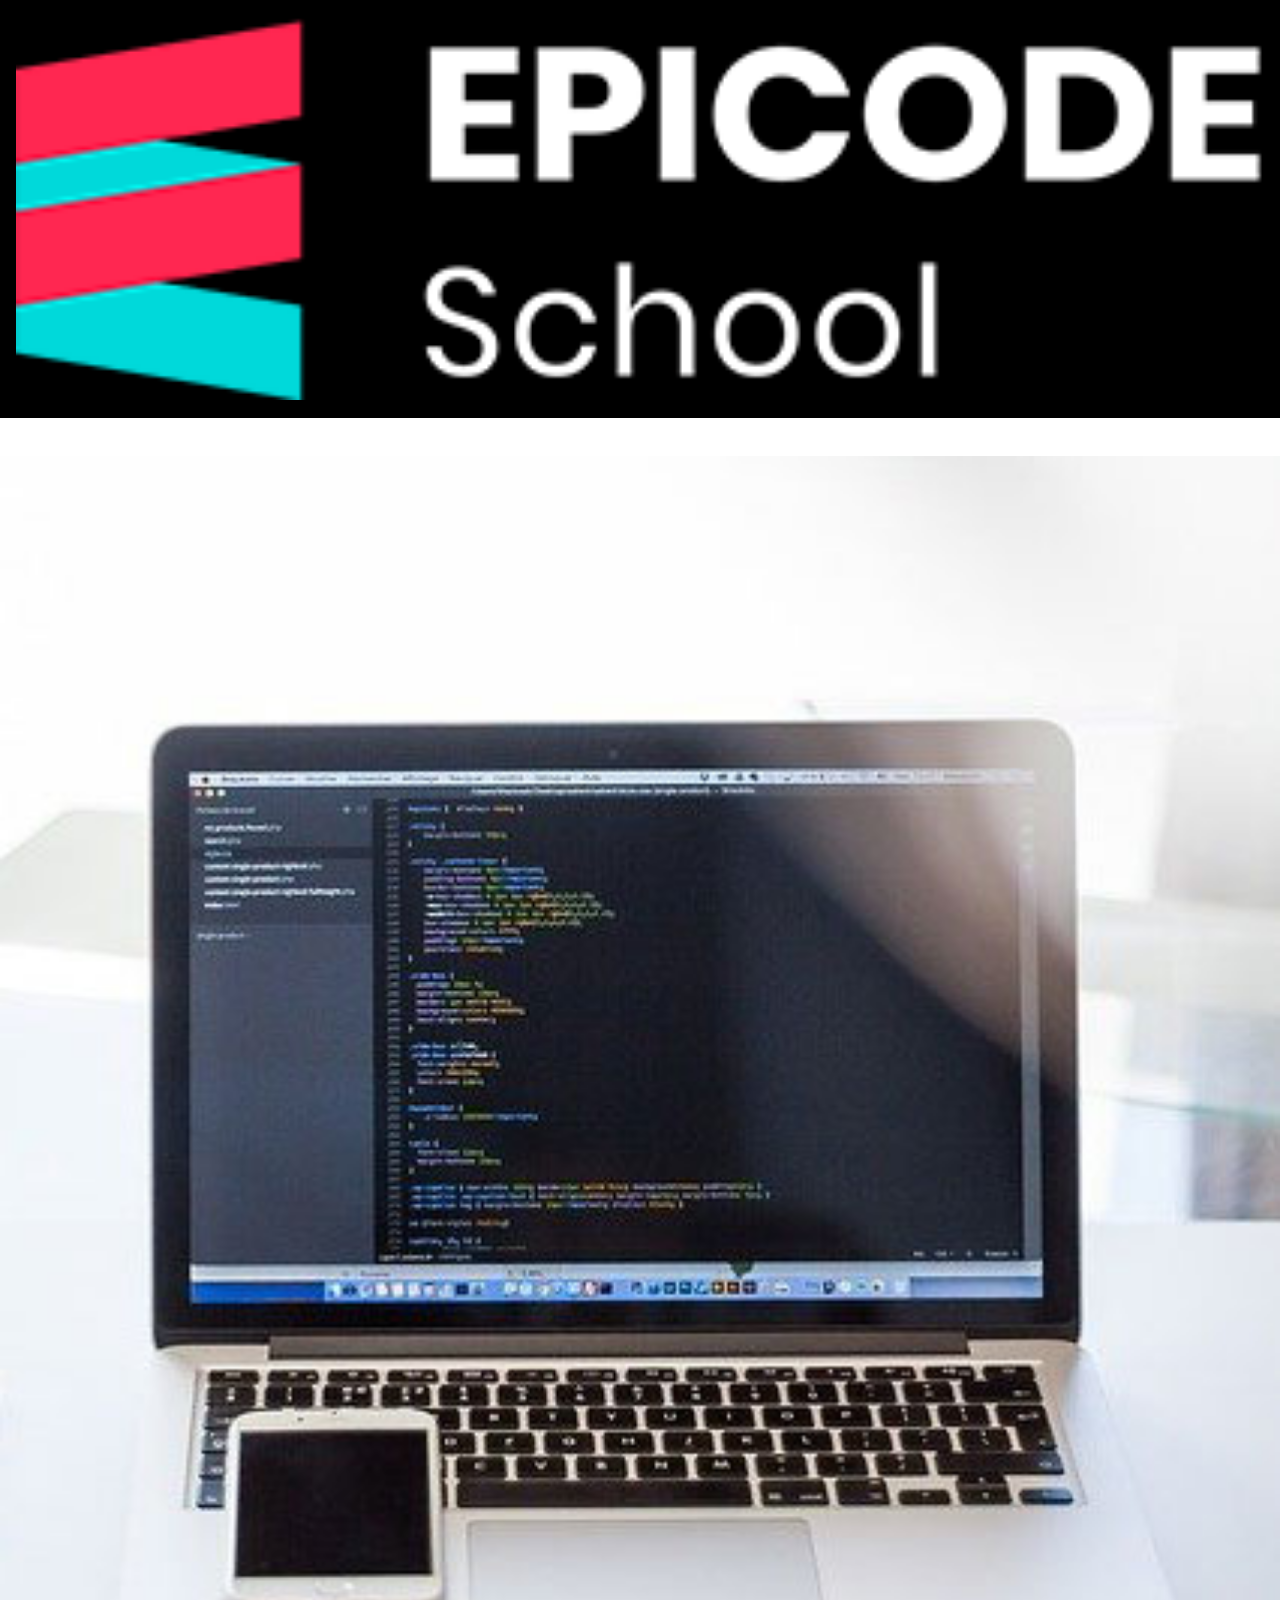
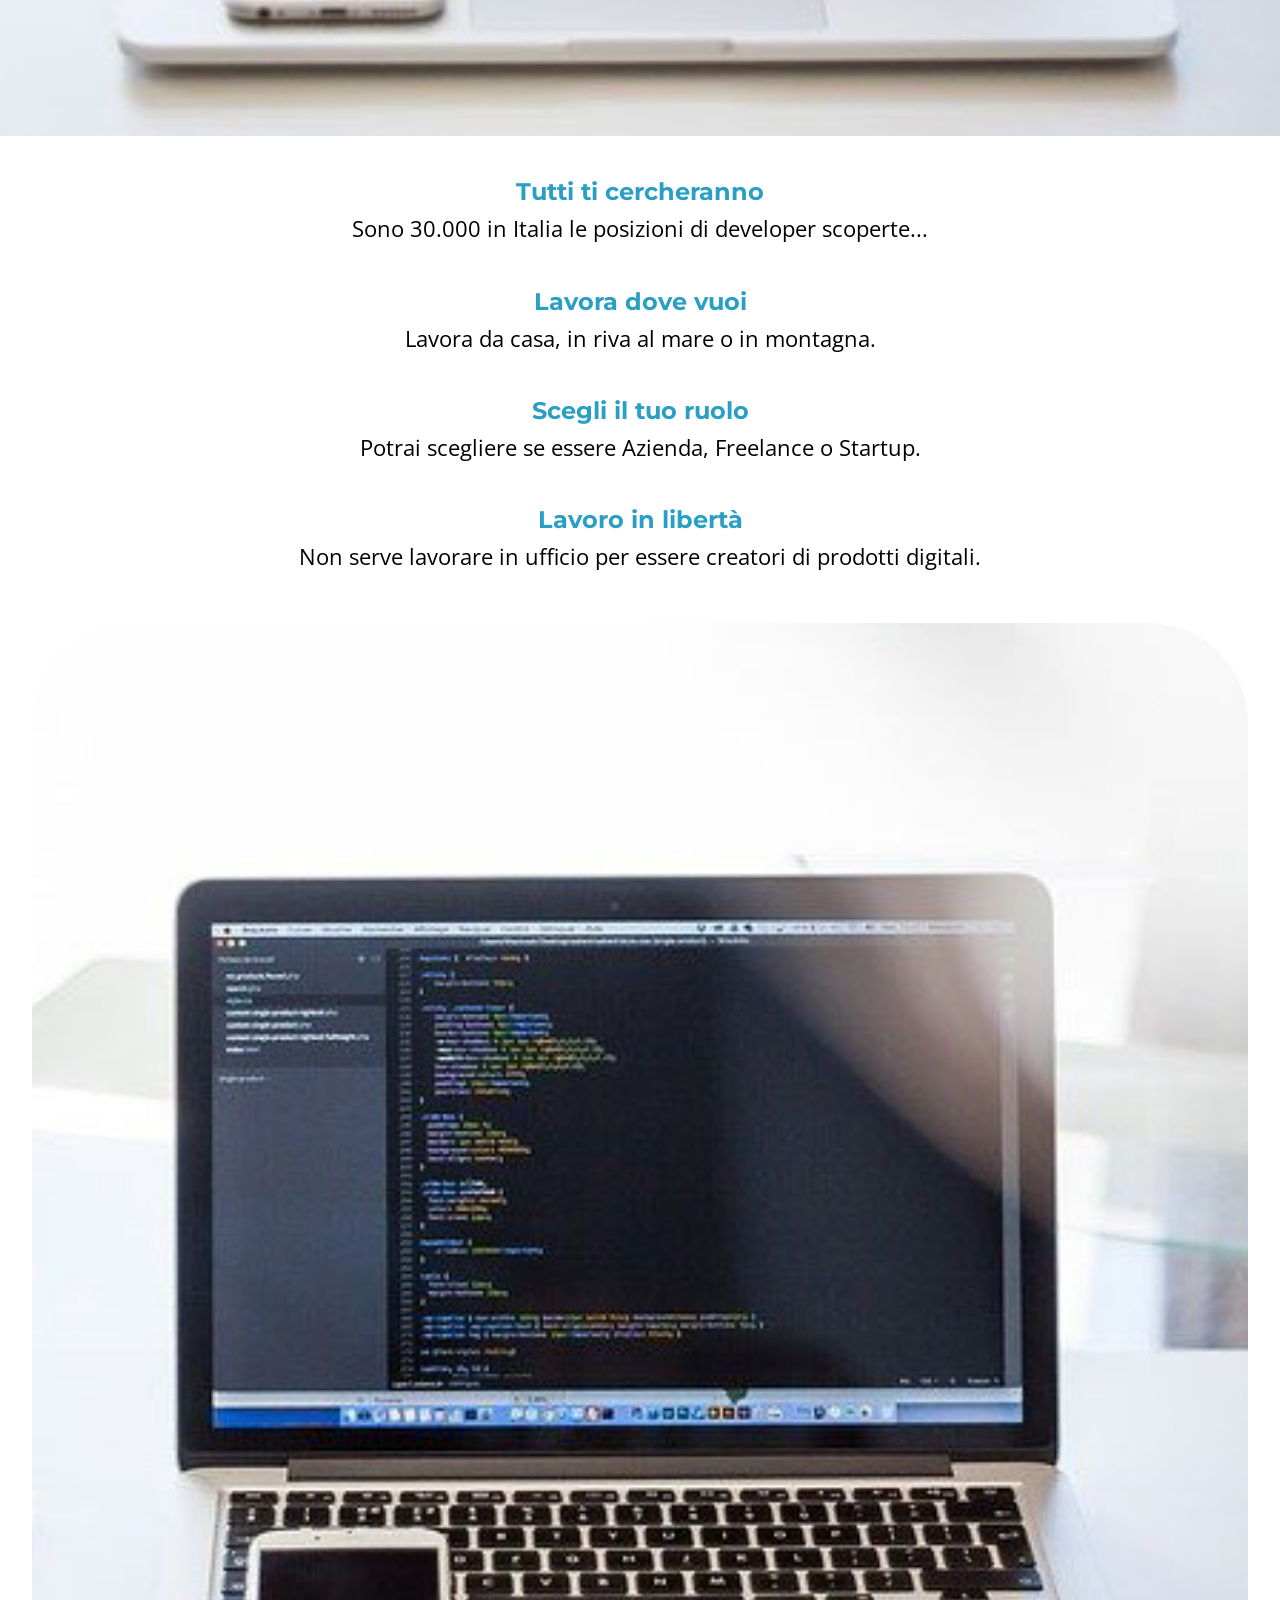
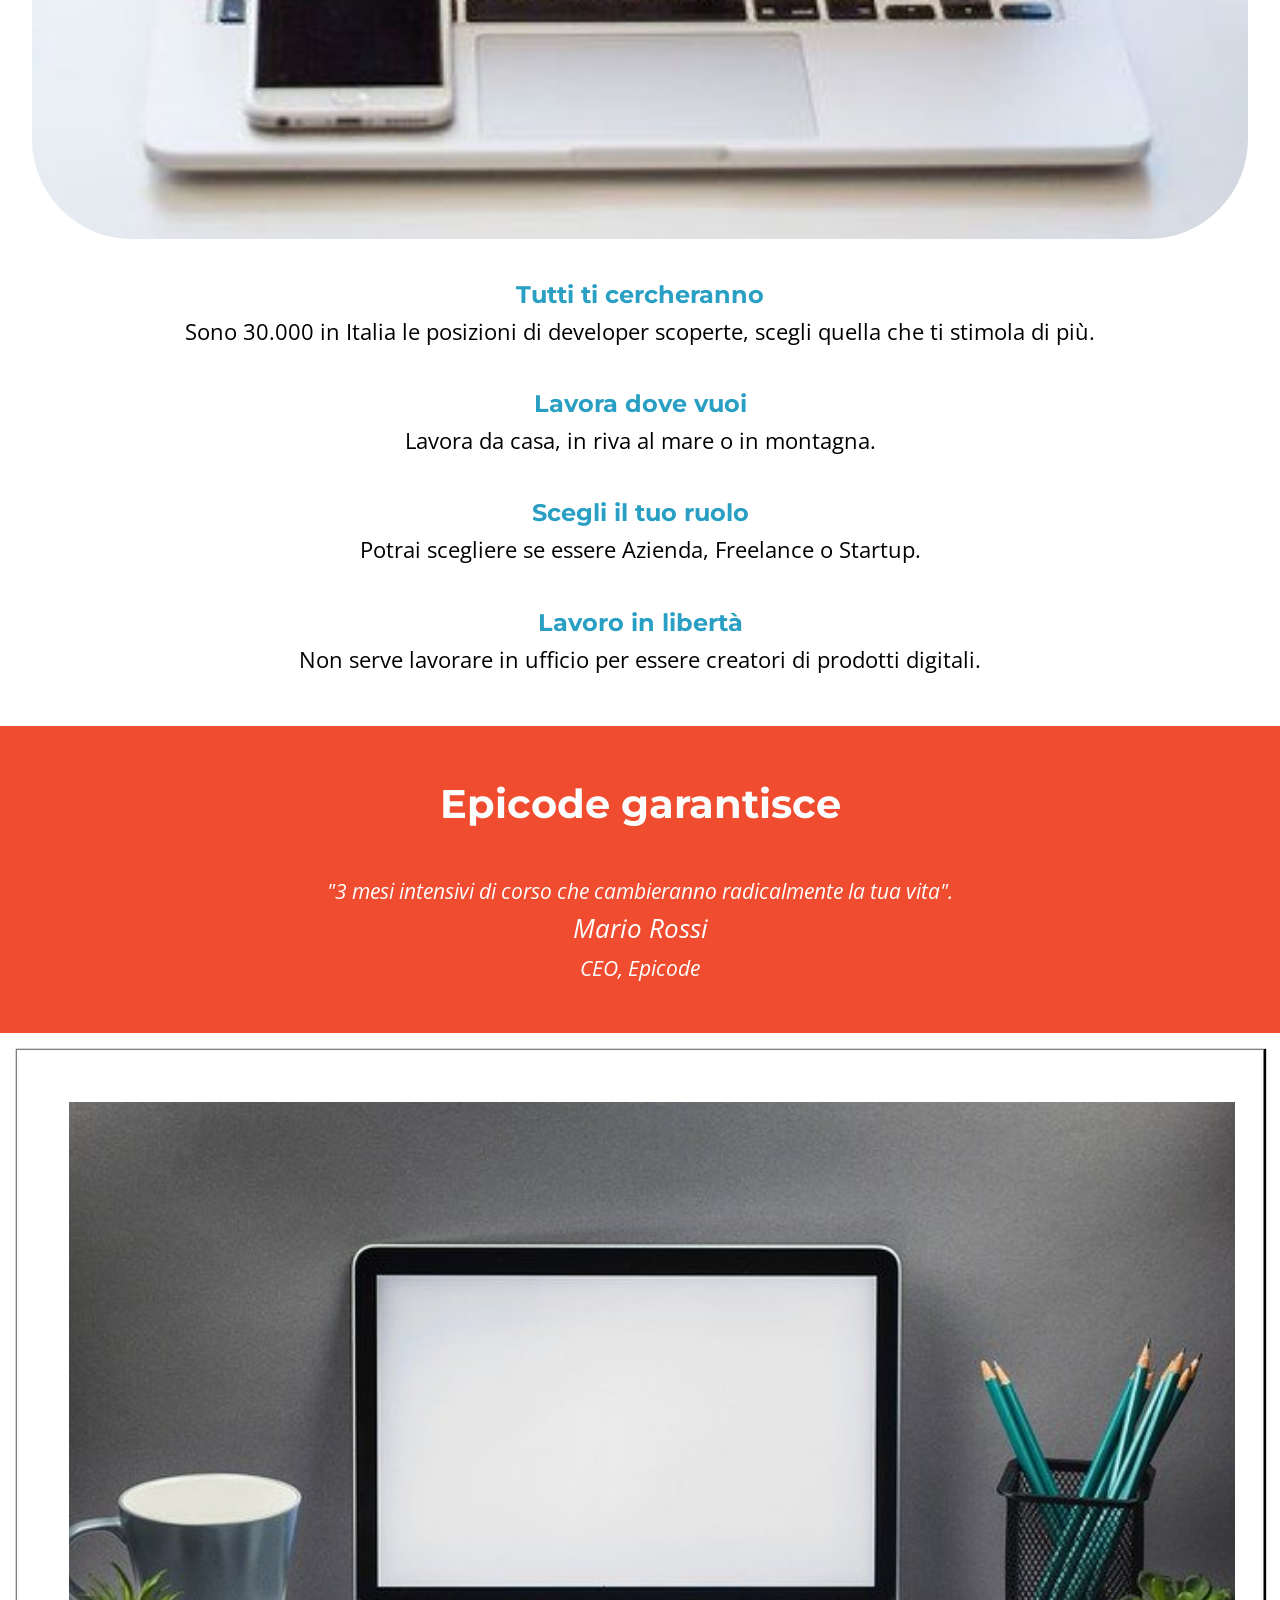
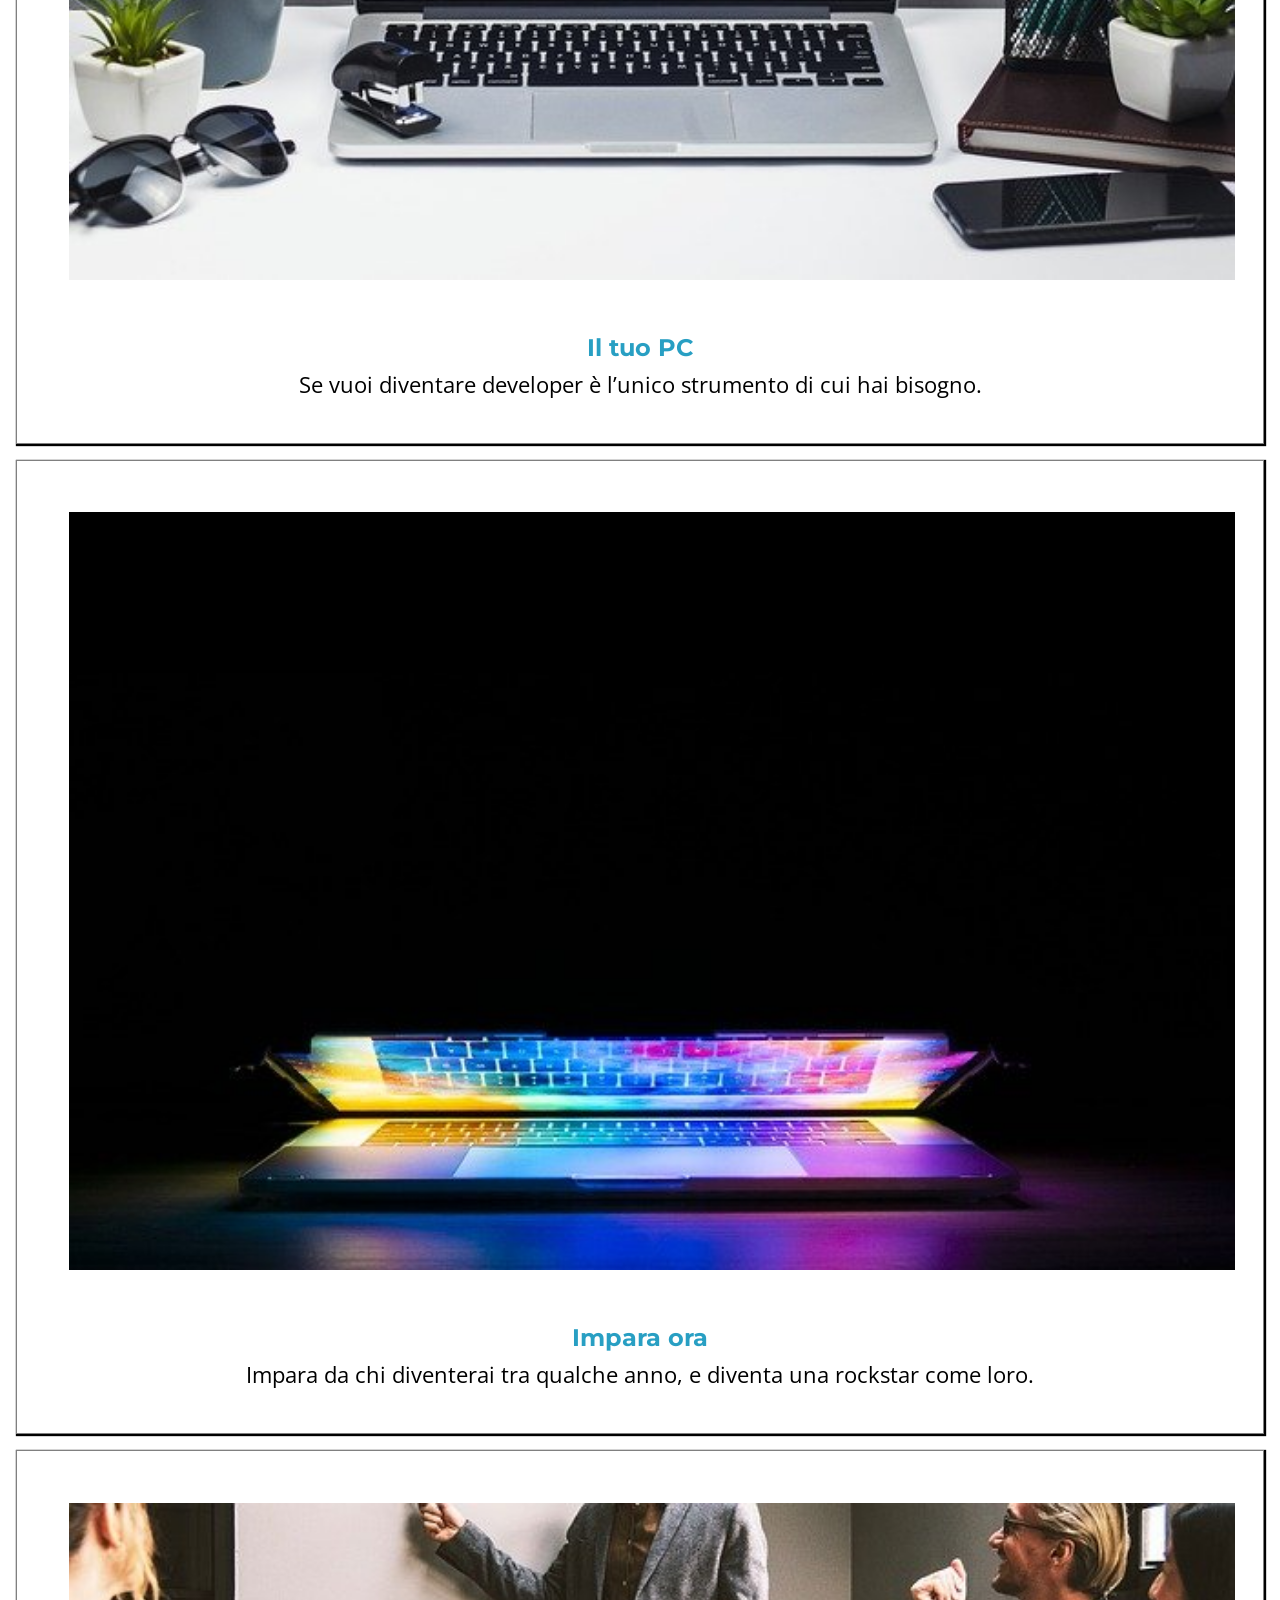
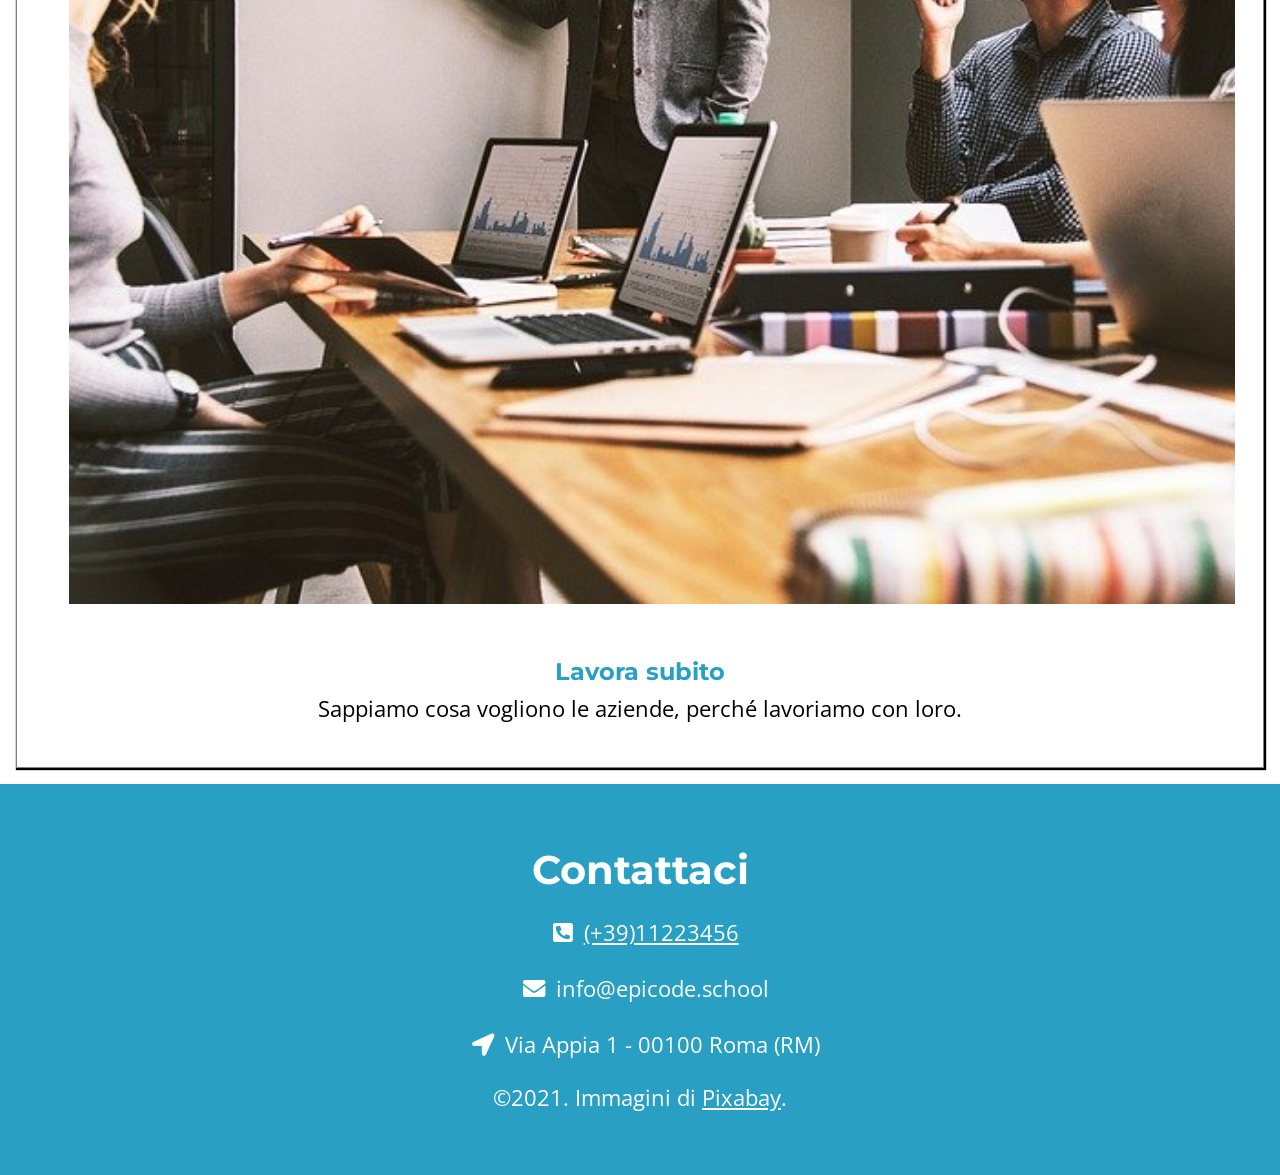
==== desktoppage.html @ e55f6f94 "::" ====
<!DOCTYPE html>
<html lang="en">

<head>
    <meta charset="UTF-8">
    <meta name="viewport" content="width=device-width, initial-scale=1.0">
    <link rel="stylesheet" href="./Mockups/css/reset.css">
    <link rel="stylesheet" href="./Mockups/css/style.css">
    <link rel="preconnect" href="https://fonts.googleapis.com">
    <link rel="preconnect" href="https://fonts.gstatic.com" crossorigin>
    <link
        href="https://fonts.googleapis.com/css2?family=Montserrat:ital,wght@0,100..900;1,100..900&family=Open+Sans:ital,wght@0,300..800;1,300..800&display=swap"
        rel="stylesheet">
    <link rel="stylesheet" href="https://cdnjs.cloudflare.com/ajax/libs/font-awesome/5.15.4/css/all.min.css"
        integrity="sha512-1ycn6IcaQQ40/MKBW2W4Rhis/DbILU74C1vSrLJxCq57o941Ym01SwNsOMqvEBFlcgUa6xLiPY/NS5R+E6ztJQ=="
        crossorigin="anonymous" referrerpolicy="no-referrer" />
    <title>Epicode Page</title>
</head>

<body>
    <header>
        <div class="logobox">
            <img src="./Esercizio/images/logo.png">
        </div>
    </header>
    <main>
        <div class="secsecond">
            <div class="imgmid">
                <img src="./Esercizio/images/notebook.jpg" alt="imagepc">
            </div>
            <div class="textmid">

                <h3>Tutti ti cercheranno</h3>
                <p>Sono 30.000 in Italia le posizioni di developer scoperte...</p>

                <h3>Lavora dove vuoi</h3>
                <p>Lavora da casa, in riva al mare o in montagna.</p>

                <h3>Scegli il tuo ruolo</h3>
                <p>Potrai scegliere se essere Azienda, Freelance o Startup.</p>

                <h3>Lavoro in libertà</h3>
                <p>Non serve lavorare in ufficio per essere creatori di prodotti digitali.</p>

            </div>
        </div>

        <section class="secsecond">
            <div class="midbox">
                <img src="./Esercizio/images/notebook.jpg" alt="imagepc">
                <div class="textmid">
                    <h3>Tutti ti cercheranno</h3>
                    <p>Sono 30.000 in Italia le posizioni di developer scoperte, scegli quella che ti stimola di più.
                    </p>
                    <h3>Lavora dove vuoi</h3>
                    <p>Lavora da casa, in riva al mare o in montagna.</p>

                    <h3>Scegli il tuo ruolo</h3>
                    <p>Potrai scegliere se essere Azienda, Freelance o Startup.</p>
                    <h3>Lavoro in libertà</h3>
                    <p>Non serve lavorare in ufficio per essere creatori di prodotti digitali.</p>
                </div>

            </div>
        </section>

        <div class="autorbox">
            <h4>Epicode garantisce</h4>
            <p>"3 mesi intensivi di corso che cambieranno radicalmente la tua vita".</p>
            <p id="nameautor">Mario Rossi</p>
            <p>CEO, Epicode</p>
        </div>
        <div class="midbox2">
            <div class="imgbox"><img src="./Esercizio/images/foto1.jpg" alt="portatileimg">
                <h3>Il tuo PC</h3>
                <p>Se vuoi diventare developer è l’unico strumento di cui hai bisogno.</p>
            </div>
            <div class="imgbox">
                <img src="./Esercizio/images/foto2.jpg" alt="portatileimg2">
                <h3>Impara ora</h3>
                <p>Impara da chi diventerai tra qualche anno, e diventa una rockstar come loro.</p>
            </div>
            <div class="imgbox"><img src="./Esercizio/images/foto3.jpg" alt="portatileimg3">
                <h3>Lavora subito</h3>
                <p>Sappiamo cosa vogliono le aziende, perché lavoriamo con loro.</p>
            </div>


        </div>
    </main>
    <footer>
        <div class="footerbox">
            <h1>Contattaci</h1>
            <p><i class="fas fa-phone-square-alt"></i><a href="#">(+39)11223456</a></p>
            <p><i class="fas fa-envelope"></i><a href="#"></a>info@epicode.school</p>
            <p><i class="fas fa-location-arrow"></i>Via Appia 1 - 00100 Roma (RM)</p>
            <p>©2021. Immagini di <a href="#">Pixabay</a>.</p>
        </div>
    </footer>
</body>

</html>
---- Mockups/css/style.css ----
/* Your styles here */
body {
    width: 100%;
    font-family: "Open Sans", sans-serif;
}

header {
    background-color: black;

}

.logobox {
    text-align: center;
}
.btnbox {
    display: inline-block;
    background-color: #f04c2f; 
    color: white;
    font-weight: bold;
    padding: 0.8em 1.8em;
    border-radius: 5px;
    margin-top: 1em;
}   
.topbox {
    background-image: url("../../Esercizio/images/banner.jpg");
    background-size: cover;
    background-position: center;
    text-align: center;
    padding: 4em 2em;
    height: 30%;
}

.logobox,
.topbox,
.bottom,
.footerbox {
    padding: 1em;
}

.midbox {
    padding: 3em 2em;
    text-align: center;
}
.midbox> img{
    border-radius: 100px;
}

.autorbox {
    background-color:#f04c2f;
    text-align: center;
    padding: 3em 2em;
    color: white;

}

main {
    margin-top: 3%;
    text-align: center;


}

h2 {
    font-size: 2.3em;
    color: #289fc3;
    font-style: sans-serif;
    line-height: 1;
    font-weight: bold;

}

p {
    font-size: 1.4em;
    font-style: sans-serif;
    line-height: 1.66em;

}

h3 {
    font-size: 1.5em;
    color: #289fc3;
    font-style: sans-serif;
    line-height: 1em;
    font-weight: bold;
    margin-top: 1.5em;

}

h4 {
    font-size: 2.5em;
    color: hsl(180, 20%, 99%);
    margin-bottom: 1em;
    text-align: center;
}

h1 {
    font-size: 2.5em;
    color: hsl(180, 20%, 99%);
    margin: 0.2em;
    text-align: unset;
}

.autorbox>p {
    font-size: 1.3em;
    color: white;
    font-style: italic;
}

.autorbox> #nameautor {
    font-size: 1.6em;
}

img {
    width: 100%;
    
}

.midbox2 .imgbox img{
    width: 100%;
    text-align: center;
    padding: 1%;;
}
.imgbox{
    margin: 1em;
    padding: 2.5em;
    border: 1px solid gray;
    box-shadow: 1px 1px 1px 1px;
}
.footerbox {
    background-color: #289fc3;
    text-align: center;
    color: white;
    padding: 3em 2em;
}

.footerbox>p{
    margin: 0.5em 0;
}
.footerbox a {
    color: white;

}

h2, h4, h3, h1{
    font-family: "Montserrat", sans-serif;
    font-weight: bold;
    line-height: 1.5em;

}
i{
    padding: 0.5em;
}
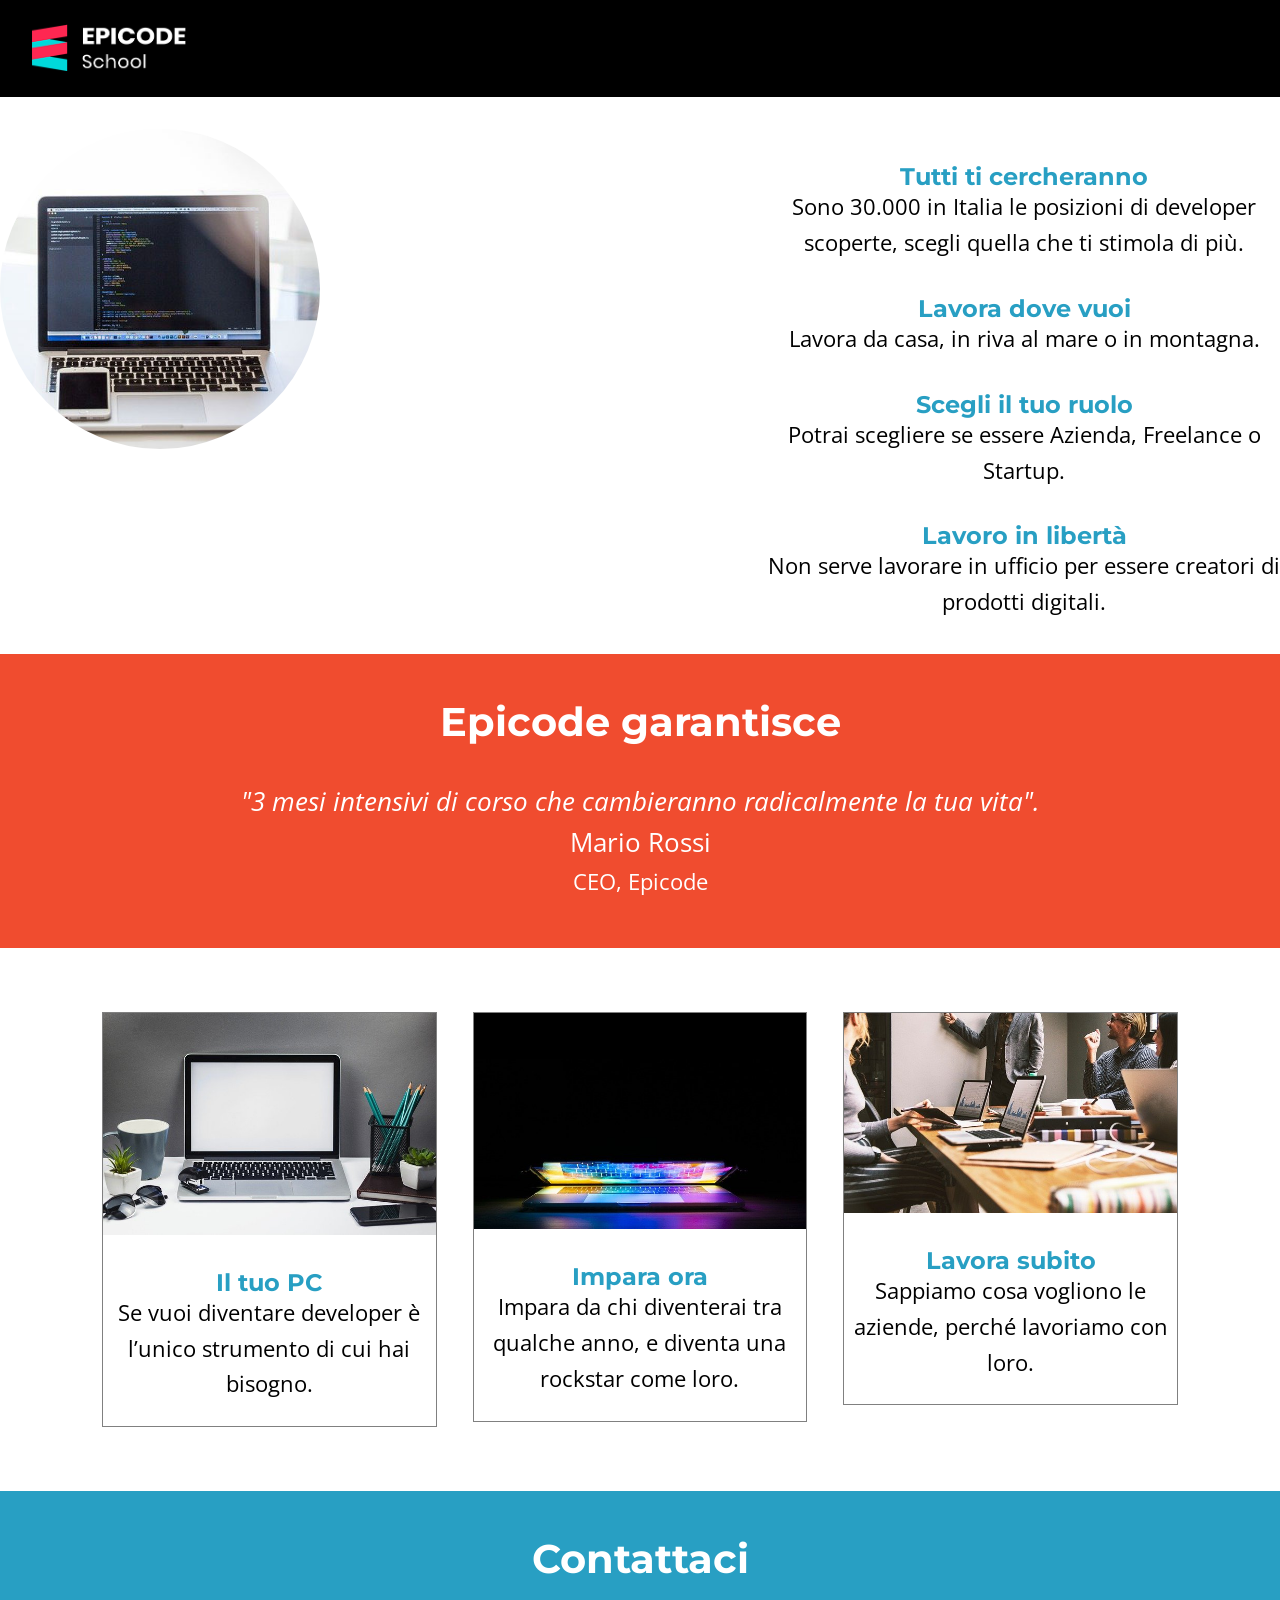
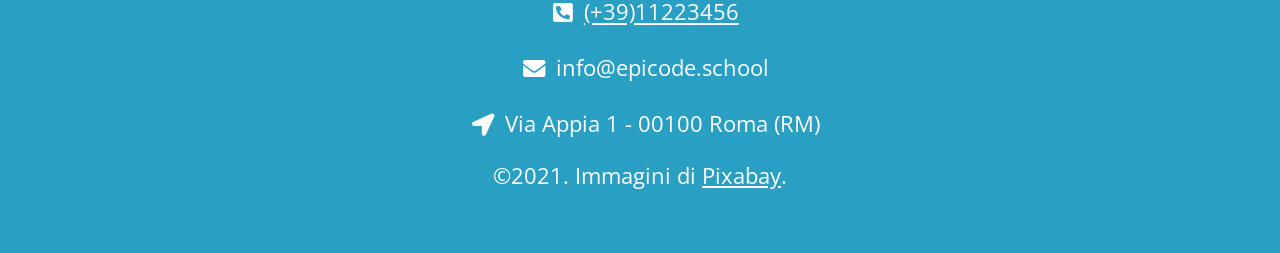
==== commit 37d9c430: "changed the stylesheet entrambi" ====
--- a/desktoppage.html
+++ b/desktoppage.html
@@ -5,7 +5,7 @@
     <meta charset="UTF-8">
     <meta name="viewport" content="width=device-width, initial-scale=1.0">
     <link rel="stylesheet" href="./Mockups/css/reset.css">
-    <link rel="stylesheet" href="./Mockups/css/style.css">
+    <link rel="stylesheet" href="./Mockups/css/style2.css">
     <link rel="preconnect" href="https://fonts.googleapis.com">
     <link rel="preconnect" href="https://fonts.gstatic.com" crossorigin>
     <link
@@ -24,30 +24,15 @@
         </div>
     </header>
     <main>
-        <div class="secsecond">
-            <div class="imgmid">
-                <img src="./Esercizio/images/notebook.jpg" alt="imagepc">
-            </div>
-            <div class="textmid">
-
-                <h3>Tutti ti cercheranno</h3>
-                <p>Sono 30.000 in Italia le posizioni di developer scoperte...</p>
-
-                <h3>Lavora dove vuoi</h3>
-                <p>Lavora da casa, in riva al mare o in montagna.</p>
-
-                <h3>Scegli il tuo ruolo</h3>
-                <p>Potrai scegliere se essere Azienda, Freelance o Startup.</p>
-
-                <h3>Lavoro in libertà</h3>
-                <p>Non serve lavorare in ufficio per essere creatori di prodotti digitali.</p>
 
             </div>
         </div>
 
         <section class="secsecond">
+            <div class="imgmid">
+                <img src="./Esercizio/images/notebook.jpg" alt="imagepc">
+            </div>
             <div class="midbox">
-                <img src="./Esercizio/images/notebook.jpg" alt="imagepc">
                 <div class="textmid">
                     <h3>Tutti ti cercheranno</h3>
                     <p>Sono 30.000 in Italia le posizioni di developer scoperte, scegli quella che ti stimola di più.
--- a/Mockups/css/style2.css
+++ b/Mockups/css/style2.css
@@ -0,0 +1,169 @@
+
+body{
+    width:100%;
+    font-family:"Open Sans", sans-serif;
+}
+
+main{
+    margin-top:0;
+    text-align:center;
+}
+
+img{
+    max-width:100%;
+}
+
+
+header{
+    background-color:black;
+}
+
+.logobox{
+    text-align:left;
+    width:auto;
+    padding:1.5em 2em;
+}
+
+.logobox img{
+    width:12vw;
+}
+
+
+.topbox{
+    background-image:url("../../Esercizio/images/banner.jpg");
+    background-size:cover;
+    background-position:center;
+    text-align:center;
+    padding:4em 2em;
+    width:100%;
+}
+
+.btnbox{
+    display:inline-block;
+    background-color:#f04c2f;
+    color:white;
+    font-weight:bold;
+    padding:0.8em 1.8em;
+    border-radius:5px;
+    margin-top:1em;
+}
+
+h1,h2,h3,h4{
+    font-family:"Montserrat", sans-serif;
+    font-weight:bold;
+}
+
+h1{
+    font-size:2.5em;
+    color:white;
+}
+
+h2{
+    font-size:2.3em;
+    color:#289fc3;
+}
+
+h3{
+    font-size:1.5em;
+    color:#289fc3;
+    margin-top:1.5em;
+}
+
+h4{
+    font-size:2.5em;
+    color:white;
+    margin-bottom:1em;
+}
+
+p{
+    font-size:1.4em;
+    line-height:1.6em;
+}
+
+
+.secsecond {
+    width:100%;
+    padding:2em 0;
+    display: inline-block;
+    
+}
+
+
+
+.imgmid img{
+    width:50%;
+    max-width:320px;
+    border-radius: 100%;
+    float: inline-start
+}
+
+.textmid{
+    width:40%;
+    float: inline-end;
+    
+}
+
+
+.autorbox{
+    background-color:#f04c2f;
+    text-align:center;
+    padding:3em 2em;
+    color:white;
+}
+
+.autorbox > p:first-of-type{
+    font-size:1.6em;
+    font-style:italic;
+}
+
+#nameautor{
+    font-size:1.6em;
+}
+.midbox2{
+    text-align:center;
+    margin:3em 0;
+}
+
+.imgbox{
+    display:inline-block;
+    vertical-align:top;
+    width:26%;
+    margin:1em;
+    padding:0 0 1.5em 0;
+    border:1px solid gray;
+    text-align:center;
+}
+
+.imgbox img{
+    width:100%;
+    display:block;
+}
+
+
+.footerbox{
+    background-color:#289fc3;
+    text-align:center;
+    color:white;
+    padding:3em 2em;
+}
+
+.footerbox p{
+    margin:0.5em 0;
+}
+
+.footerbox a{
+    color:white;
+}
+
+i{
+    padding:0.5em;
+}
+.imgmid{
+    text-align: left;
+
+}
+.textcol{
+    text-align: right;
+    display: inline-block;
+    
+}
